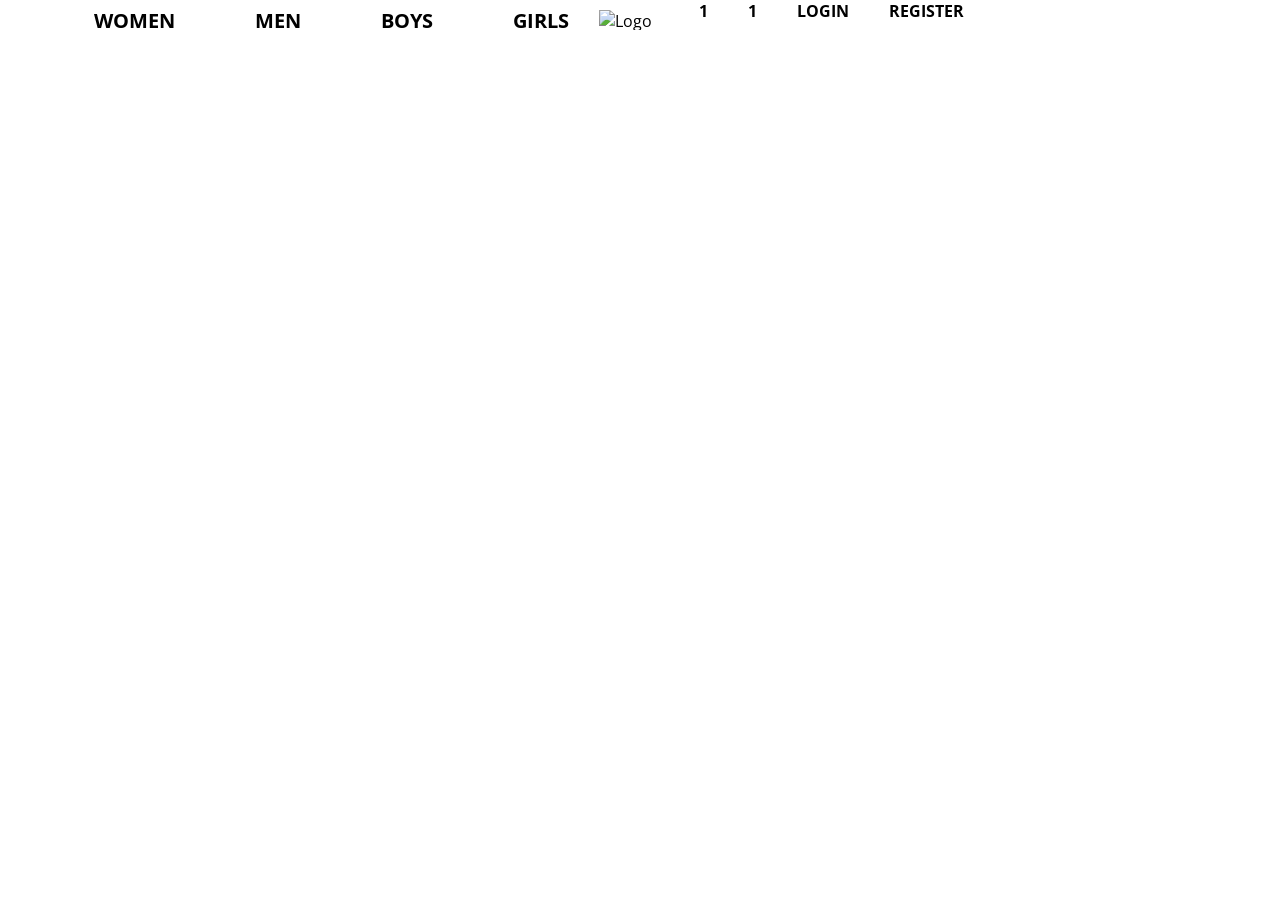
==== index.html @ 1566a48e "update" ====
<!DOCTYPE html>
<html lang="en">
  <head>
    <meta charset="UTF-8" />
    <meta name="viewport" content="width=device-width, initial-scale=1.0" />
    <title>Document</title>
    <link rel="stylesheet" href="./zando.css" />
    <script
      src="https://kit.fontawesome.com/9152de16db.js"
      crossorigin="anonymous"
    ></script>
  </head>
  <body>
    <nav class="nav-bar">
      <nav class="navigation">
        <div class="nav-left">
          <ul>
            <li>Women</li>
            <li>Men</li>
            <li>Boys</li>
            <li>Girls</li>
          </ul>
        </div>
        <div class="nav-center">
          <img
            src="https://zandokh.com/images/ZANDO-NEW-LOGO-2025.png"
            alt="Logo Zando"
          />
        </div>
        <div class="nav-right">
         
            <ul>
              <li>1</li>
              <li>1</li>
              <li>Login</li>
              <li>Register</li>
            </ul>
          </div>
        </div>
      </nav>
    </nav>
  </body>
</html>
---- zando.css ----
@import url("https://fonts.googleapis.com/css2?family=Open+Sans:ital,wght@0,300..800;1,300..800&display=swap");

* {
  margin: 0;
  padding: 0;
  box-sizing: border-box;
}
body {
  font-family: "Open Sans", sans-serif;
}

.nav-bar {
  width: 100%;
  height: 100%;
}
.navigation {
  width: 90%;
  height: 40px;
  margin: auto;
  display: flex;
}

.nav-left {
  width: 50%;
  height: 100%;
  display: flex;
}

.nav-center {
  width: 8%;
  height: 100%;
  padding: 10px 0;
  display: flex;
}



.nav-left > ul {
  display: flex;
  gap: 20px;
  list-style: none;
  align-items: center;
}

.nav-left ul li {
  display: flex;
  place-items: center;
  padding: 0 30px;
  height: 100%;
  font-size: 20px;
  font-weight: bold;
  text-transform: uppercase;
  transition: all 0.5s ease;
}
.nav-left ul li :hover {
  background-color: hotpink;
  cursor: pointer;
}

 .nav-right {
  width: 50%;
  height: 100%;
  display: flex;
}
.nav-right ul {
  display: flex;
  gap: 10px;
  justify-content: end;
  align-items: center;
  height: 100%;
}

.nav-right ul li {
  text-transform: uppercase;
  padding: 0 15px;
  display: flex;
  height: 100%;
  font-weight: bold;
}
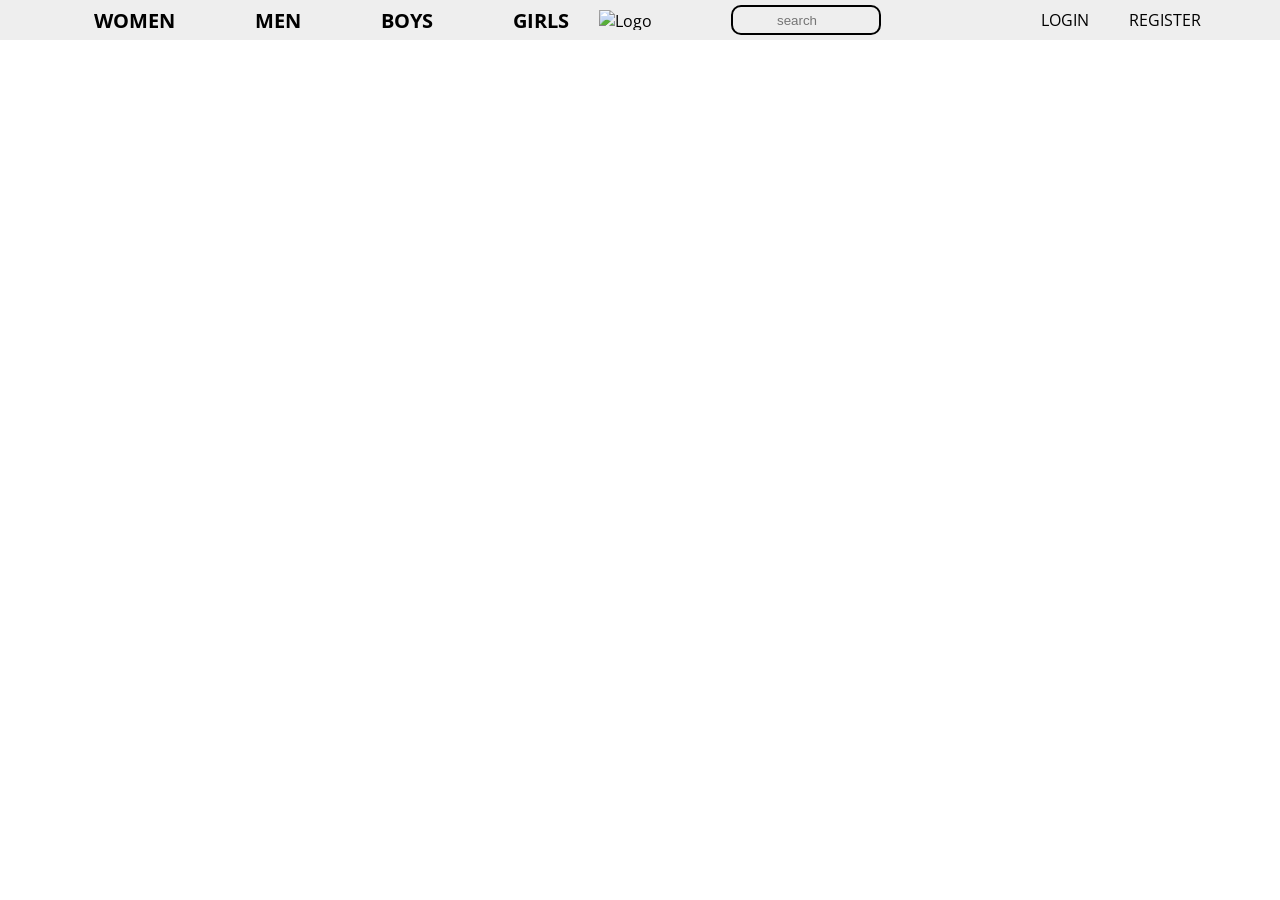
==== commit 14ed863f: "Update" ====
--- a/index.html
+++ b/index.html
@@ -5,12 +5,10 @@
     <meta name="viewport" content="width=device-width, initial-scale=1.0" />
     <title>Document</title>
     <link rel="stylesheet" href="./zando.css" />
-    <script
-      src="https://kit.fontawesome.com/9152de16db.js"
-      crossorigin="anonymous"
-    ></script>
+    <link rel="stylesheet" href="https://cdnjs.cloudflare.com/ajax/libs/font-awesome/7.0.1/css/all.min.css">
   </head>
   <body>
+   
     <nav class="nav-bar">
       <nav class="navigation">
         <div class="nav-left">
@@ -29,9 +27,17 @@
         </div>
         <div class="nav-right">
          
-            <ul>
-              <li>1</li>
-              <li>1</li>
+            <ul><li>
+              <div class="search">
+                <i class="fa-solid fa-magnifying-glass"></i>
+                <input type="text" placeholder="search">
+              </div>
+            </li>
+              <li><i class="fa-solid fa-heart"></i></li>
+              <li>
+                 <i class="fa-solid fa-cart-shopping"></i>
+              </li>
+              <li><i class="fa-solid fa-bell"></i></li>
               <li>Login</li>
               <li>Register</li>
             </ul>
--- a/zando.css
+++ b/zando.css
@@ -12,6 +12,7 @@
 .nav-bar {
   width: 100%;
   height: 100%;
+  background-color: #eee;
 }
 .navigation {
   width: 90%;
@@ -33,8 +34,6 @@
   display: flex;
 }
 
-
-
 .nav-left > ul {
   display: flex;
   gap: 20px;
@@ -52,17 +51,17 @@
   text-transform: uppercase;
   transition: all 0.5s ease;
 }
-.nav-left ul li :hover {
-  background-color: hotpink;
+.nav-left ul li:hover{
   cursor: pointer;
+  background-color: aqua;
 }
-
- .nav-right {
+.nav-right {
   width: 50%;
   height: 100%;
   display: flex;
 }
 .nav-right ul {
+  width: 100%;
   display: flex;
   gap: 10px;
   justify-content: end;
@@ -75,5 +74,31 @@
   padding: 0 15px;
   display: flex;
   height: 100%;
-  font-weight: bold;
+  align-items: center;
 }
+
+.nav-right ul li:hover{
+  cursor: pointer;
+  background-color: palegreen;
+}
+
+.search {
+  display: flex;
+  height: 75%;
+  padding-left: 10px;
+  width: 150px;
+  border: 2px solid black;
+  border-radius: 10px;
+  align-items: center;
+}
+.search input {
+  width: 75%;
+  height: 100%;
+  outline: none;
+  border: none;
+  background: transparent;
+}
+
+.search i {
+  width: 25%;
+}
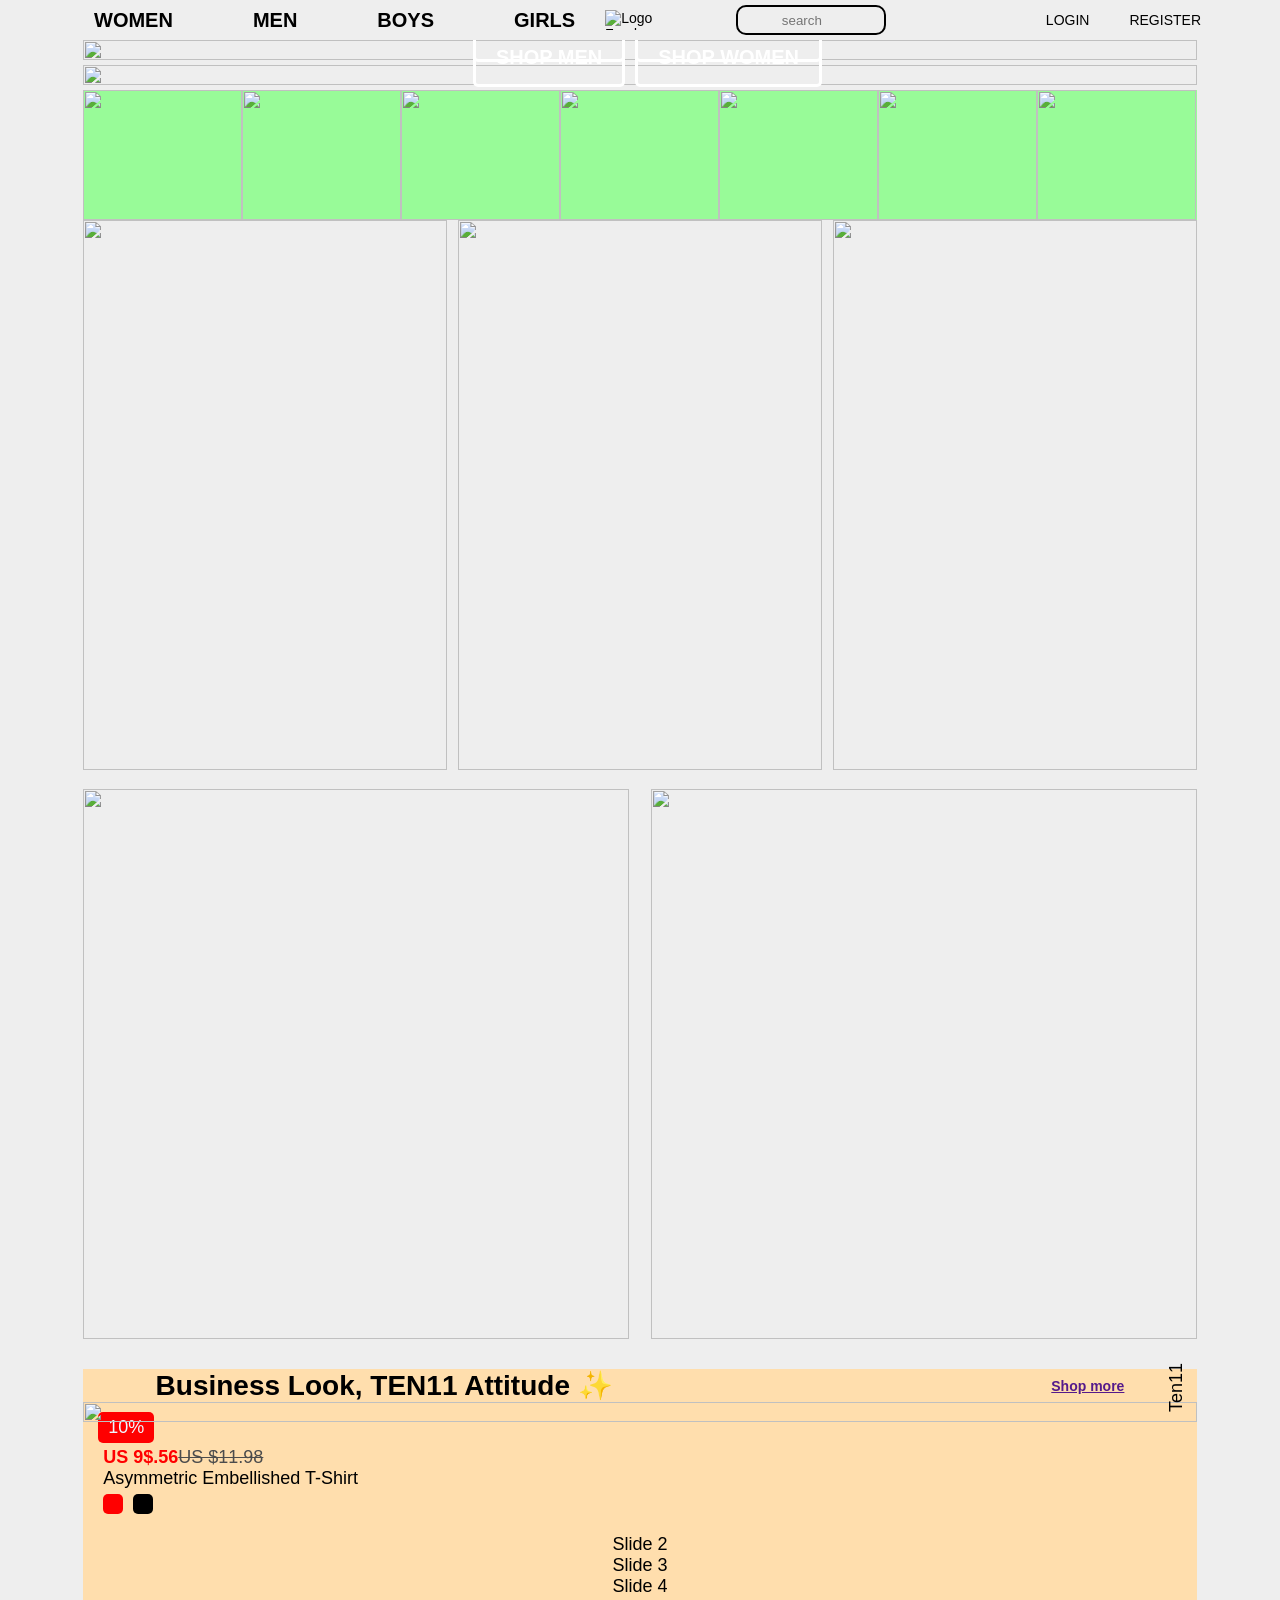
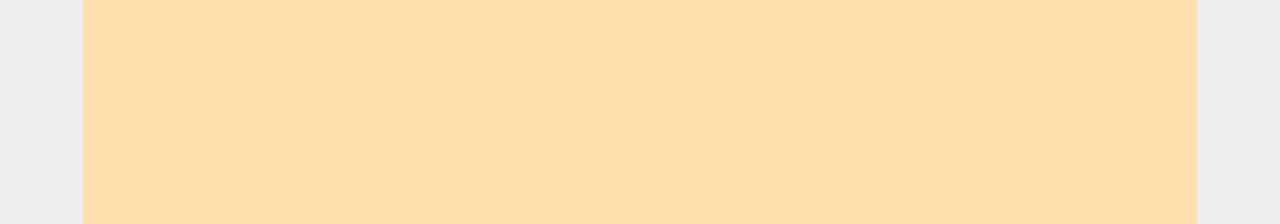
==== commit bb50a71a: "update" ====
--- a/index.html
+++ b/index.html
@@ -5,10 +5,43 @@
     <meta name="viewport" content="width=device-width, initial-scale=1.0" />
     <title>Document</title>
     <link rel="stylesheet" href="./zando.css" />
-    <link rel="stylesheet" href="https://cdnjs.cloudflare.com/ajax/libs/font-awesome/7.0.1/css/all.min.css">
+    <link
+      rel="stylesheet"
+      href="https://cdnjs.cloudflare.com/ajax/libs/font-awesome/7.0.1/css/all.min.css"
+    />
   </head>
   <body>
-   
+    <style>
+      html,
+      body {
+        background: #eee;
+        font-family: Helvetica Neue, Helvetica, Arial, sans-serif;
+        font-size: 14px;
+        margin: 0;
+        padding: 0;
+      }
+
+      swiper-container {
+        width: 100%;
+        height: 100%;
+      }
+
+      swiper-slide {
+        text-align: center;
+        font-size: 18px;
+        display: flex;
+        justify-content: center;
+        align-items: center;
+      }
+
+      swiper-slide img {
+        display: block;
+        width: 100%;
+        height: 100%;
+        object-fit: cover;
+      }
+    </style>
+
     <nav class="nav-bar">
       <nav class="navigation">
         <div class="nav-left">
@@ -26,24 +59,184 @@
           />
         </div>
         <div class="nav-right">
-         
-            <ul><li>
+          <ul>
+            <li>
               <div class="search">
                 <i class="fa-solid fa-magnifying-glass"></i>
-                <input type="text" placeholder="search">
+                <input type="text" placeholder="search" />
               </div>
             </li>
-              <li><i class="fa-solid fa-heart"></i></li>
-              <li>
-                 <i class="fa-solid fa-cart-shopping"></i>
-              </li>
-              <li><i class="fa-solid fa-bell"></i></li>
-              <li>Login</li>
-              <li>Register</li>
-            </ul>
-          </div>
+            <li><i class="fa-solid fa-heart"></i></li>
+            <li>
+              <i class="fa-solid fa-cart-shopping"></i>
+            </li>
+            <li><i class="fa-solid fa-bell"></i></li>
+            <li>Login</li>
+            <li>Register</li>
+          </ul>
         </div>
       </nav>
     </nav>
+
+    <section class="hero-section contanier-width">
+      <swiper-container class="mySwiper">
+        <swiper-slide>
+          <div class="img-hero">
+            <img
+              src="https://zandokh.com/image/catalog/banner/2025/ZANDO/November/Zando - Extra Sale_Main (2160x1066).png"
+              alt=""
+            />
+
+            <div class="btn-contanier">
+              <button>shop men</button>
+              <button>shop women</button>
+            </div>
+          </div>
+        </swiper-slide>
+
+        <swiper-slide>
+          <div class="img-hero">
+            <img
+              src="https://zandokh.com/image/catalog/banner/2025/ZANDO/November/ZANDO 70 OFF Main (2160x1066).png"
+              alt=""
+            />
+            <div class="btn-contanier">
+              <button>shop men</button>
+              <button>shop women</button>
+            </div>
+          </div>
+        </swiper-slide>
+      </swiper-container>
+    </section>
+
+    <div class="contanier-width brand">
+      <div class="brand-img">
+        <img
+          src="https://zandokh.com/image/catalog/banner/2025/ZANDO/Brand%20ICON/Update%20sep/ZandoNoBorder.jpg"
+          alt=""
+        />
+      </div>
+      <div class="brand-img">
+        <img
+          src="https://zandokh.com/image/catalog/banner/2025/ZANDO/Brand%20ICON/Update%20sep/Ten11NoBorder.jpg"
+          alt=""
+        />
+      </div>
+      <div class="brand-img">
+        <img
+          src="https://zandokh.com/image/catalog/banner/2025/ZANDO/Brand%20ICON/Update%20sep/RoutineNoBorder.jpg"
+          alt=""
+        />
+      </div>
+      <div class="brand-img">
+        <img
+          src="https://zandokh.com/image/catalog/banner/2025/ZANDO/Brand%20ICON/Update%20sep/GatoniNoBorder.jpg"
+          alt=""
+        />
+      </div>
+      <div class="brand-img">
+        <img
+          src="https://zandokh.com/image/catalog/logo/361/361NoBorder.jpg"
+          alt=""
+        />
+      </div>
+      <div class="brand-img">
+        <img
+          src="https://zandokh.com/image/catalog/banner/2025/ZANDO/Brand%20ICON/Update%20sep/SisburmaTextNoBorder.jpg"
+          alt=""
+        />
+      </div>
+      <div class="brand-img">
+        <img
+          src="https://zandokh.com/image/catalog/banner/2025/ZANDO/Brand%20ICON/Update%20sep/PomeloTextNoBorder.jpg"
+          alt=""
+        />
+      </div>
+    </div>
+
+    <div class="contanier-width life-style">
+      <div>
+        <img
+          src="https://zandokh.com/image/catalog/banner/2025/ZANDO/Category%20lifestyle,%20sportlife,%20smartcasual/Oct/lifestify.jpg"
+          alt=""
+        />
+      </div>
+      <div>
+        <img
+          src="https://zandokh.com/image/catalog/banner/2025/ZANDO/Category%20lifestyle,%20sportlife,%20smartcasual/Oct/SportLife.jpg"
+          alt=""
+        />
+      </div>
+      <div>
+        <img
+          src="https://zandokh.com/image/catalog/banner/2025/ZANDO/Category%20lifestyle,%20sportlife,%20smartcasual/Update%20Sep/Smart%20Casual.jpg"
+          alt=""
+        />
+      </div>
+    </div>
+
+    <div class="contanier-width style">
+      <div>
+        <img
+          src="https://zandokh.com/image/catalog/banner/2025/ZANDO/Category%20lifestyle,%20sportlife,%20smartcasual/Oct/Tops.jpg"
+          alt=""
+        />
+      </div>
+      <div>
+        <img
+          src="https://zandokh.com/image/catalog/banner/2025/ZANDO/Category%20lifestyle,%20sportlife,%20smartcasual/Oct/Bottoms.jpg"
+          alt=""
+        />
+      </div>
+    </div>
+    <div class="contanier-width main-section">
+      <div class="contanier-width text">
+        <h1>Business Look, TEN11 Attitude ✨</h1>
+        <a href="">Shop more</a>
+      </div>
+
+      <div class="main-cart">
+        <swiper-container
+          class="mySwiper"
+          slides-per-view="4"
+          space-between="30"
+          navigation="true"
+        >
+          <swiper-slide>
+            <div class="cart">
+              <div class="dis">10%</div>
+              <div class="image-cart">
+                <img
+                  src="https://zandokh.com/image/cache/catalog/products/2025-05/22225031391/ZANDO2705202527715-cr-450x672.jpg"
+                  alt=""
+                />
+                <div class="card-brand">Ten11</div>
+              </div>
+
+              <div class="cart-title">
+                <span class="cart-title-left">
+                  <div>
+                    <span> US 9$.56 </span>
+                    <span>US $11.98</span>
+                  </div>
+                  <span>Asymmetric Embellished T-Shirt</span>
+                  <ul class="color">
+                    <li></li>
+                    <li></li>
+                  </ul>
+                </span>
+                <span class="cart-title-right">
+                  <i class="fa-regular fa-heart"></i>
+                </span>
+              </div>
+            </div>
+          </swiper-slide>
+          <swiper-slide>Slide 2</swiper-slide>
+          <swiper-slide>Slide 3</swiper-slide>
+          <swiper-slide>Slide 4</swiper-slide>
+        </swiper-container>
+      </div>
+    </div>
   </body>
 </html>
+<script src="https://cdn.jsdelivr.net/npm/swiper@11/swiper-element-bundle.min.js"></script>
--- a/zando.css
+++ b/zando.css
@@ -13,6 +13,14 @@
   width: 100%;
   height: 100%;
   background-color: #eee;
+  position: sticky;
+  top: 0;
+  z-index: 200;
+}
+
+.contanier-width {
+  width: 87%;
+  margin: auto;
 }
 .navigation {
   width: 90%;
@@ -51,7 +59,7 @@
   text-transform: uppercase;
   transition: all 0.5s ease;
 }
-.nav-left ul li:hover{
+.nav-left ul li:hover {
   cursor: pointer;
   background-color: aqua;
 }
@@ -77,7 +85,7 @@
   align-items: center;
 }
 
-.nav-right ul li:hover{
+.nav-right ul li:hover {
   cursor: pointer;
   background-color: palegreen;
 }
@@ -102,3 +110,203 @@
 .search i {
   width: 25%;
 }
+
+.nav-right ul li:hover:first-child {
+  background-color: transparent;
+}
+
+.hero-section {
+  height: 100%;
+  margin: auto;
+}
+.img-hero {
+  width: 100%;
+  height: 100%;
+  position: relative;
+}
+
+.btn-contanier {
+  position: absolute;
+  bottom: 13%;
+  left: 35%;
+  display: flex;
+  gap: 10px;
+}
+
+.btn-contanier button {
+  padding: 15px 20px;
+  background-color: transparent;
+  color: white;
+  border: 3px solid white;
+  border-radius: 5px;
+  font-size: 20px;
+  text-transform: uppercase;
+  font-weight: bold;
+  transition: transform 0.5s ease-in-out;
+}
+
+.btn-contanier button:hover {
+  transform: translateY(-10px);
+  box-shadow: rgb(38, 57, 77) 0px 20px 30px -10px;
+  cursor: pointer;
+}
+
+.brand {
+  height: 130px;
+  background-color: palegreen;
+  display: flex;
+}
+
+.brand-img {
+  width: 14.28%;
+  height: 100%;
+}
+.brand-img img {
+  width: 100%;
+  height: 100%;
+}
+
+.life-style {
+  height: 550px;
+  display: flex;
+  gap: 1%;
+}
+
+.life-style div {
+  width: 32.66%;
+}
+
+.life-style div img {
+  width: 100%;
+  height: 100%;
+}
+
+.style {
+  height: 550px;
+  display: flex;
+  gap: 2%;
+  margin-top: 1.5%;
+}
+
+.style div {
+  width: 60%;
+}
+
+.style div img {
+  width: 100%;
+  height: 100%;
+}
+.main-section {
+  height: 455px;
+  background-color: navajowhite;
+  margin-top: 20px;
+}
+
+.main-section1 {
+  height: 455px;
+  background-color: navajowhite;
+  margin-top: 20px;
+}
+
+.text {
+  display: flex;
+  justify-content: space-between;
+  align-items: center;
+  font-weight: bold;
+  margin-top: 30px;
+}
+.main-cart {
+  width: 100%;
+  height: 420px;
+  display: flex;
+  gap: 2%;
+}
+
+.cart {
+  width: 100%;
+  height: 100%;
+  position: relative;
+}
+.image-cart {
+  height: 70%;
+  width: 100%;
+  position: relative;
+}
+
+.image-cart img {
+  width: 100%;
+  height: 100%;
+  object-fit: cover;
+}
+
+.dis {
+  position: absolute;
+  left: 0;
+  padding: 5px 10px;
+  background-color: red;
+  top: 10px;
+  left: 15px;
+  color: aliceblue;
+  border-radius: 5px;
+}
+
+.card-brand {
+  position: absolute;
+  bottom: 15px;
+  right: 10px;
+  writing-mode: vertical-rl;
+  transform: rotate(180deg);
+}
+
+.cart-title {
+  width: 100%;
+  height: 25%;
+  display: flex;
+  justify-content: space-between;
+  padding: 20px;
+}
+
+.cart-title-left {
+  display: block;
+}
+
+.cart-title-left div {
+  display: flex;
+  grid-area: 15px;
+  margin-bottom: bold;
+}
+
+.cart-title-left div span:first-child {
+  color: red;
+  font-weight: bold;
+}
+
+.cart-title-left div span:last-child {
+  text-decoration: line-through;
+  color: rgb(76, 76, 76);
+}
+
+.color {
+  display: flex;
+  gap: 10px;
+  margin-top: 5px;
+}
+
+.color li {
+  width: 20px;
+  height: 20px;
+  border-radius: 5px;
+  list-style-type: none;
+}
+
+.color li:first-child {
+  background-color: red;
+}
+
+.color li:last-child {
+  background-color: black;
+}
+
+.line {
+  writing-mode: horizontal-tb;
+}
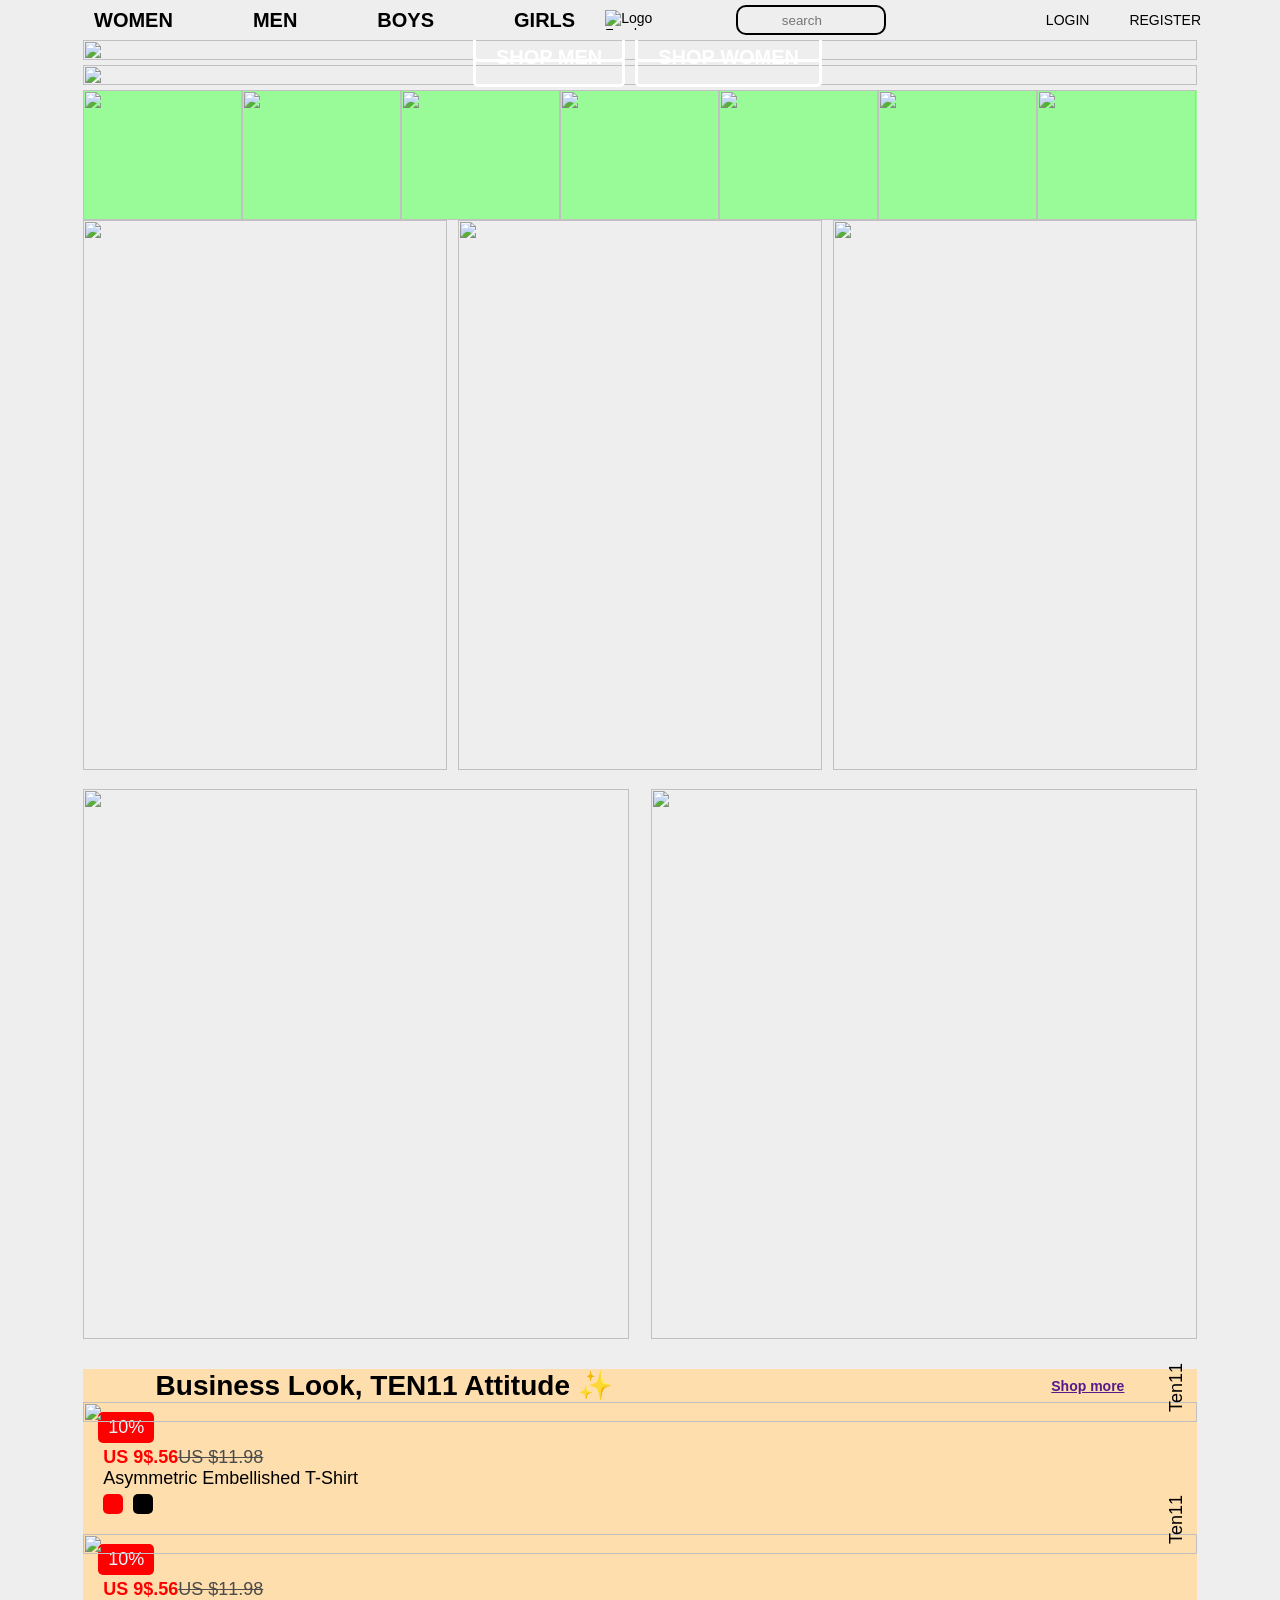
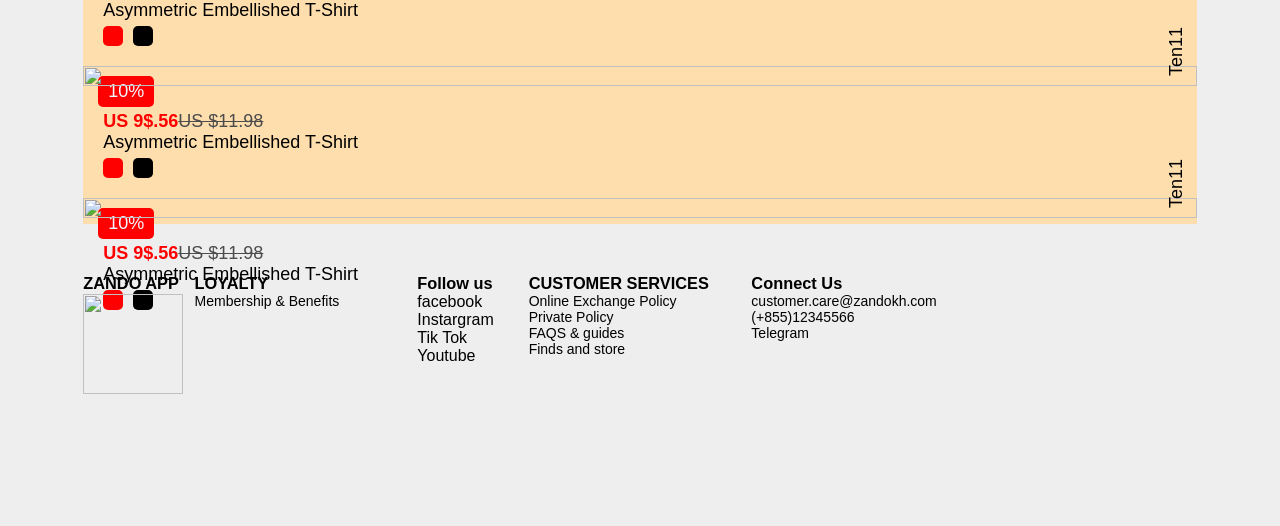
==== commit 37ae75e8: "update" ====
--- a/index.html
+++ b/index.html
@@ -231,12 +231,166 @@
               </div>
             </div>
           </swiper-slide>
-          <swiper-slide>Slide 2</swiper-slide>
-          <swiper-slide>Slide 3</swiper-slide>
-          <swiper-slide>Slide 4</swiper-slide>
+          <swiper-slide>
+            <div class="cart">
+              <div class="dis">10%</div>
+              <div class="image-cart">
+                <img
+                  src="https://zandokh.com/image/cache/catalog/products/2025-05/22225031391/ZANDO2705202527715-cr-450x672.jpg"
+                  alt=""
+                />
+                <div class="card-brand">Ten11</div>
+              </div>
+
+              <div class="cart-title">
+                <span class="cart-title-left">
+                  <div>
+                    <span> US 9$.56 </span>
+                    <span>US $11.98</span>
+                  </div>
+                  <span>Asymmetric Embellished T-Shirt</span>
+                  <ul class="color">
+                    <li></li>
+                    <li></li>
+                  </ul>
+                </span>
+                <span class="cart-title-right">
+                  <i class="fa-regular fa-heart"></i>
+                </span>
+              </div>
+            </div>
+          </swiper-slide>
+          <swiper-slide>
+            <div class="cart">
+              <div class="dis">10%</div>
+              <div class="image-cart">
+                <img
+                  src="https://zandokh.com/image/cache/catalog/products/2025-05/22225031391/ZANDO2705202527715-cr-450x672.jpg"
+                  alt=""
+                />
+                <div class="card-brand">Ten11</div>
+              </div>
+
+              <div class="cart-title">
+                <span class="cart-title-left">
+                  <div>
+                    <span> US 9$.56 </span>
+                    <span>US $11.98</span>
+                  </div>
+                  <span>Asymmetric Embellished T-Shirt</span>
+                  <ul class="color">
+                    <li></li>
+                    <li></li>
+                  </ul>
+                </span>
+                <span class="cart-title-right">
+                  <i class="fa-regular fa-heart"></i>
+                </span>
+              </div>
+            </div>
+          </swiper-slide>
+          <swiper-slide>
+            <div class="cart">
+              <div class="dis">10%</div>
+              <div class="image-cart">
+                <img
+                  src="https://zandokh.com/image/cache/catalog/products/2025-05/22225031391/ZANDO2705202527715-cr-450x672.jpg"
+                  alt=""
+                />
+                <div class="card-brand">Ten11</div>
+              </div>
+
+              <div class="cart-title">
+                <span class="cart-title-left">
+                  <div>
+                    <span> US 9$.56 </span>
+                    <span>US $11.98</span>
+                  </div>
+                  <span>Asymmetric Embellished T-Shirt</span>
+                  <ul class="color">
+                    <li></li>
+                    <li></li>
+                  </ul>
+                </span>
+                <span class="cart-title-right">
+                  <i class="fa-regular fa-heart"></i>
+                </span>
+              </div>
+            </div>
+          </swiper-slide>
         </swiper-container>
       </div>
     </div>
+
+    <footer class="contanier-width">
+      <div class="qr">
+        <h3>ZANDO APP</h3>
+        <img
+          src="https://zandokh.com/image/catalog/logo/qr_code_app.png"
+          alt=""
+        />
+      </div>
+      <div class="loyalty">
+        <h3>LOYALTY</h3>
+        <i class="fa-solid fa-calendar"></i>
+        <span>Membership &amp; Benefits</span>
+      </div>
+      <div class="conect">
+        <h3>Follow us</h3>
+        <div class="app">
+          <div class="fb">
+            <i class="fa-brands fa-facebook"></i>
+            <span>facebook</span>
+          </div>
+          <div class="ig">
+            <i class="fa-brands fa-instagram"></i>
+            <span>Instargram</span>
+          </div>
+          <div class="tiktok">
+            <i class="fa-brands fa-tiktok"></i>
+            <span>Tik Tok</span>
+          </div>
+          <div class="youtube">
+            <i class="fa-brands fa-youtube"></i>
+            <span>Youtube</span>
+          </div>
+        </div>
+      </div>
+      <div class="cs">
+        <h3>CUSTOMER SERVICES</h3>
+        <div class="exchange">
+          <i class="fa-solid fa-circle-question"></i>
+          <span>Online Exchange Policy</span>
+        </div>
+        <div>
+          <i class="fa-solid fa-key"></i>
+          <span>Private Policy</span>
+        </div>
+        <div>
+          <i class="fa-solid fa-atom"></i>
+          <span>FAQS & guides</span>
+        </div>
+        <div>
+          <i class="fa-solid fa-location-dot"></i>
+          <span>Finds and store</span>
+        </div>
+      </div>
+      <div class="conect-us">
+        <h3>Connect Us</h3>
+        <div>
+          <i class="fa-solid fa-comment"></i>
+          <span>customer.care@zandokh.com</span>
+        </div>
+        <div>
+          <i class="fa-solid fa-phone"></i>
+          <span>(+855)12345566</span>
+        </div>
+        <div>
+          <i class="fa-brands fa-telegram"></i>
+          <span>Telegram</span>
+        </div>
+      </div>
+    </footer>
   </body>
 </html>
 <script src="https://cdn.jsdelivr.net/npm/swiper@11/swiper-element-bundle.min.js"></script>
--- a/zando.css
+++ b/zando.css
@@ -310,3 +310,51 @@
 .line {
   writing-mode: horizontal-tb;
 }
+
+
+footer {
+  height: 300px;
+  display: flex;
+}
+
+footer>div {
+  width: 20%;
+  height: 84%;
+  margin-top: 50px;
+}
+
+.qr {
+
+  width: 10%;
+  height: 84%;
+  position: relative;
+  display: flex;
+}
+
+.qr img {
+  margin-top: 20px;
+  width: 100px;
+  height: 100px;
+  position: absolute;
+}
+
+.royalty {
+  width: 30%;
+  height: 84%;
+}
+
+.royalty span {
+  font-size: 16px;
+}
+
+.conect {
+  width: 10%;
+  height: 84%;
+  
+}
+
+.conect span{
+  font-size: 16px;
+  
+}
+
